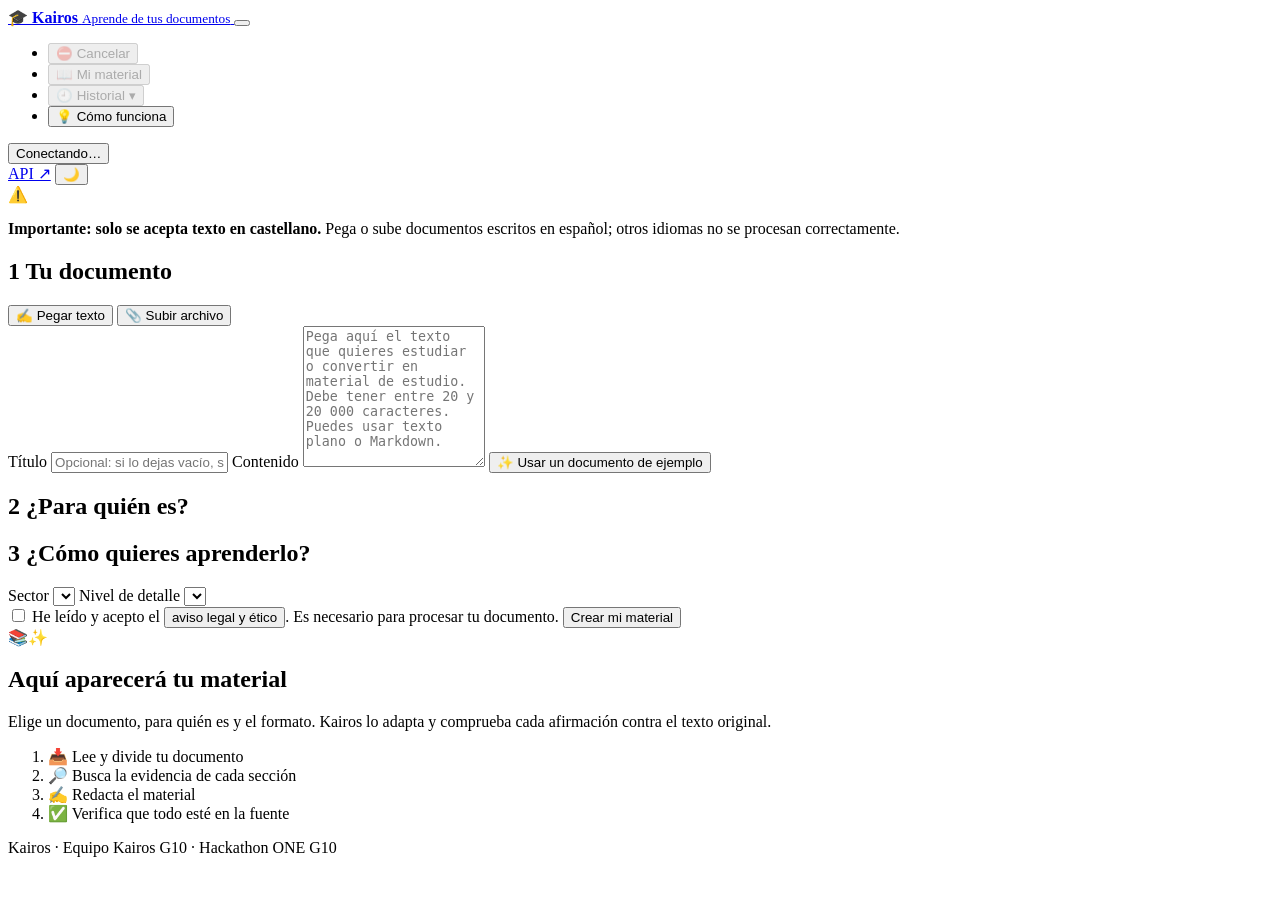
==== src/nuevamente/web/index.html @ 1387d69a "Sprint 03: aviso legal obligatorio, sector Tecnología, quiz mezclado y resumen ejecutivo estructurad" ====
<!doctype html>
<html lang="es">
<head>
  <meta charset="utf-8">
  <meta name="viewport" content="width=device-width, initial-scale=1">
  <title>Kairos</title>
  <meta name="description" content="Convierte documentos técnicos en material de estudio adaptado a cada persona.">
  <link rel="icon" href="data:image/svg+xml,<svg xmlns='http://www.w3.org/2000/svg' viewBox='0 0 100 100'><text y='.9em' font-size='90'>🎓</text></svg>">
  <link rel="preconnect" href="https://fonts.googleapis.com">
  <link rel="preconnect" href="https://fonts.gstatic.com" crossorigin>
  <link href="https://fonts.googleapis.com/css2?family=Nunito:wght@400;600;700;800;900&display=swap" rel="stylesheet">
  <link rel="stylesheet" href="/static/styles.css">
  <script>
    // Aplica el tema guardado antes de pintar, para evitar un parpadeo claro/oscuro.
    try {
      const tema = localStorage.getItem("nuevamente.tema");
      if (tema === "light" || tema === "dark") document.documentElement.dataset.theme = tema;
    } catch {}
  </script>
</head>
<body>
  <header class="navbar">
    <nav class="navbar-interior" aria-label="Principal">
      <a class="marca" href="#inicio" aria-label="Kairos, ir al inicio">
        <span class="marca-logo" aria-hidden="true">🎓</span>
        <span class="marca-texto">
          <strong>Kairos</strong>
          <small>Aprende de tus documentos</small>
        </span>
      </a>

      <button type="button" id="btn-menu" class="btn-menu" aria-expanded="false" aria-controls="menu" aria-label="Abrir menú">
        <span></span><span></span><span></span>
      </button>

      <div id="menu" class="menu">
        <ul class="menu-enlaces">
          <li><button type="button" id="btn-cancelar" class="btn-cancelar" aria-keyshortcuts="Escape" data-titulo="Detener la creación del material en curso (Esc)" disabled title="No hay ninguna creación en curso"><span aria-hidden="true">⛔</span> Cancelar</button></li>
          <li><button type="button" id="btn-material" data-seccion="material" aria-keyshortcuts="M" data-titulo="Ver el material abierto (M)" disabled title="Aún no has creado ningún material"><span aria-hidden="true">📖</span> <span class="menu-etiqueta">Mi material<small id="material-actual" class="menu-sub" hidden></small></span></button></li>
          <li class="menu-desplegable">
            <button type="button" id="btn-historial" aria-haspopup="true" aria-expanded="false" aria-controls="historial-menu" aria-keyshortcuts="H" data-titulo="Materiales generados recientemente (H)" disabled title="Aún no hay materiales en el historial">
              <span aria-hidden="true">🕘</span> Historial <span id="contador-historial" class="insignia" hidden></span><span class="flecha" aria-hidden="true">▾</span>
            </button>
            <div id="historial-menu" class="desplegable" hidden>
              <p class="desplegable-titulo">Generados recientemente</p>
              <input id="buscar-historial" type="search" class="buscador" placeholder="Buscar por título, formato o perfil…" aria-label="Buscar en el historial" autocomplete="off">
              <ul id="historial-lista-menu" class="historial-lista"></ul>
              <p id="historial-sin-resultados" class="sin-resultados" hidden>Ningún material coincide con la búsqueda.</p>
              <button type="button" id="btn-borrar-historial" class="enlace">🗑️ Borrar historial</button>
            </div>
          </li>
          <li><button type="button" id="btn-como" aria-keyshortcuts="Shift+?" title="Cómo funciona Kairos (?)"><span aria-hidden="true">💡</span> Cómo funciona</button></li>
        </ul>

        <div class="menu-acciones">
          <div class="menu-desplegable estado-desplegable">
            <button type="button" id="estado-oci" class="estado" aria-haspopup="true" aria-expanded="false" aria-controls="estado-menu" title="Dónde se guarda el material">
              <span class="punto" aria-hidden="true"></span><span class="estado-texto">Conectando…</span>
            </button>
            <div id="estado-menu" class="desplegable desplegable-derecha" hidden>
              <p class="desplegable-titulo">Dónde se guardan tus materiales</p>
              <p id="estado-detalle" class="estado-detalle"></p>
              <button type="button" id="btn-ver-guardado" class="enlace" hidden>☁️ Ver dónde se guardó este material</button>
            </div>
          </div>
          <a class="btn-api" href="/docs" target="_blank" rel="noopener">API ↗</a>
          <button type="button" id="btn-tema" class="btn-icono" aria-label="Cambiar a modo oscuro" title="Cambiar tema">🌙</button>
        </div>
      </div>
    </nav>
  </header>

  <dialog id="dialogo-como" class="dialogo" aria-labelledby="como-titulo">
    <form method="dialog">
      <button class="dialogo-cerrar" aria-label="Cerrar">✕</button>
    </form>
    <h2 id="como-titulo">💡 Cómo funciona Kairos</h2>
    <ol class="como-pasos">
      <li><strong>📥 Lee tu documento</strong><span>Lo divide en fragmentos por sección, conservando de dónde sale cada uno.</span></li>
      <li><strong>🔎 Busca evidencia</strong><span>Recupera los fragmentos más relevantes de cada sección, no solo de una búsqueda global.</span></li>
      <li><strong>✍️ Redacta el material</strong><span>Lo adapta al perfil, formato y nivel de detalle elegidos, citando el fragmento de origen.</span></li>
      <li><strong>✅ Verifica cada afirmación</strong><span>Compara cada afirmación con su fragmento. Si no alcanza el umbral (90% en Salud), el Crítico lo marca.</span></li>
    </ol>
    <p class="nota atajos">⌨️ Atajos: <kbd>Esc</kbd> cancelar la creación en curso · <kbd>M</kbd> mi material · <kbd>H</kbd> historial · <kbd>?</kbd> esta ayuda.</p>
    <p class="nota">El contenido se basa solo en el documento que proporcionas y se guarda en OCI Object Storage, o en un respaldo local si OCI no está configurado.</p>
  </dialog>

  <dialog id="dialogo-aviso" class="dialogo dialogo-aviso" aria-labelledby="aviso-titulo">
    <form method="dialog">
      <button class="dialogo-cerrar" aria-label="Cerrar">✕</button>
    </form>
    <h2 id="aviso-titulo">⚖️ Aviso legal y ético de uso</h2>
    <p class="nota">Antes de procesar tu documento, lee y acepta las siguientes condiciones de uso de Kairos.</p>
    <ol class="aviso-legal">
      <li><strong>Finalidad educativa.</strong> Kairos genera material de apoyo para el estudio a partir del documento que tú proporcionas. No constituye asesoría profesional médica, legal, financiera ni de ningún otro tipo, y no reemplaza el criterio de un profesional ni las normas e indicaciones oficiales vigentes.</li>
      <li><strong>Contenido generado con inteligencia artificial.</strong> El material se crea de forma automática y cada afirmación se contrasta con el documento fuente; aun así, puede contener errores, omisiones o interpretaciones inexactas. Revísalo antes de usarlo, enseñarlo o compartirlo.</li>
      <li><strong>Derechos sobre el documento.</strong> Declaras que eres titular del documento o que tienes autorización para usarlo con este fin, y que su uso no infringe derechos de autor, secretos comerciales ni acuerdos de confidencialidad.</li>
      <li><strong>Datos personales y sensibles.</strong> No incluyas datos personales que identifiquen a alguien ni información sensible, como historias clínicas, diagnósticos de pacientes, datos financieros o contraseñas. Si el documento los contiene, anonimízalos antes de procesarlo.</li>
      <li><strong>Tratamiento de la información.</strong> Para generar el material, el texto del documento puede enviarse a un proveedor externo de inteligencia artificial (Google Gemini o Anthropic Claude, según la configuración del servicio). El material generado, que incluye fragmentos citados del documento, se guarda en Oracle Cloud (OCI Object Storage) o en un respaldo local del servidor.</li>
      <li><strong>Uso responsable.</strong> Te comprometes a no usar Kairos para crear contenido engañoso, discriminatorio, ilícito o que pueda causar daño, ni para presentar el material generado como una fuente oficial o como la opinión de un profesional.</li>
      <li><strong>Responsabilidad.</strong> Kairos es un proyecto académico del equipo Kairos G10 (Hackathon ONE G10). Se ofrece tal cual, sin garantías, y el equipo no se responsabiliza de las decisiones que se tomen a partir del material generado. El uso que hagas de él es tu responsabilidad.</li>
    </ol>
    <p class="nota">Al marcar la casilla “He leído y acepto el aviso legal y ético” confirmas que aceptas estas condiciones para el documento que vas a procesar.</p>
    <div class="dialogo-acciones">
      <small id="aviso-pendiente" class="nota" aria-live="polite">⬇️ Desplázate hasta el final para poder aceptar.</small>
      <button type="button" id="btn-aviso-cerrar" class="btn-secundario">Cerrar</button>
      <button type="button" id="btn-aviso-aceptar" class="btn-secundario btn-destacado" disabled>✓ Acepto</button>
    </div>
  </dialog>

  <main id="inicio" class="layout">
    <!-- ===== Panel de configuración ===== -->
    <form id="form" class="panel" novalidate>
      <div class="alerta-idioma" role="note">
        <span class="alerta-icono" aria-hidden="true">⚠️</span>
        <p><strong>Importante: solo se acepta texto en castellano.</strong>
          Pega o sube documentos escritos en español; otros idiomas no se procesan correctamente.</p>
      </div>

      <section class="paso">
        <h2><span class="num">1</span> Tu documento</h2>

        <div class="segmentado" role="tablist" aria-label="Fuente del documento">
          <button type="button" role="tab" class="seg activo" data-modo="texto" aria-selected="true">✍️ Pegar texto</button>
          <button type="button" role="tab" class="seg" data-modo="archivo" aria-selected="false">📎 Subir archivo</button>
        </div>

        <div id="modo-texto">
          <label class="campo">
            <span>Título</span>
            <input id="titulo" type="text" maxlength="300" placeholder="Opcional: si lo dejas vacío, se toma del texto">
          </label>
          <label class="campo">
            <span>Contenido</span>
            <textarea id="contenido" rows="9" placeholder="Pega aquí el texto que quieres estudiar o convertir en material de estudio. Debe tener entre 20 y 20 000 caracteres. Puedes usar texto plano o Markdown."></textarea>
          </label>
          <button type="button" id="btn-ejemplo" class="enlace">✨ Usar un documento de ejemplo</button>
        </div>

        <div id="modo-archivo" hidden>
          <label id="zona-archivo" class="zona-archivo">
            <input id="archivo" type="file" accept=".txt,.md,.markdown,.pdf">
            <span class="zona-icono" aria-hidden="true">📄</span>
            <strong id="zona-texto">Arrastra tu archivo aquí o haz clic para elegirlo</strong>
            <small id="zona-ayuda">PDF, Markdown o texto</small>
          </label>
        </div>
      </section>

      <section class="paso">
        <h2><span class="num">2</span> ¿Para quién es?</h2>
        <div id="perfiles" class="chips" role="radiogroup" aria-label="Perfil del destinatario"></div>
      </section>

      <section class="paso">
        <h2><span class="num">3</span> ¿Cómo quieres aprenderlo?</h2>
        <div id="formatos" class="tarjetas-formato" role="radiogroup" aria-label="Formato de salida"></div>
      </section>

      <section class="paso paso-fila">
        <label class="campo">
          <span>Sector</span>
          <select id="nicho"></select>
        </label>
        <label class="campo">
          <span>Nivel de detalle</span>
          <select id="nivel"></select>
        </label>
      </section>

      <p id="aviso-salud" class="aviso" hidden>
        ⚕️ <strong>Material de apoyo educativo.</strong> Se genera solo a partir del documento que
        proporcionas y no reemplaza el criterio de un profesional de salud ni las indicaciones oficiales vigentes.
      </p>

      <p id="error-form" class="error" role="alert" hidden></p>

      <label class="aceptar-aviso" id="casilla-aviso" title="Primero lee el aviso legal y ético completo">
        <input id="acepto-aviso" type="checkbox" required aria-disabled="true">
        <span>He leído y acepto el <button type="button" id="ver-aviso" class="enlace enlace-aviso">aviso legal y ético</button>. Es necesario para procesar tu documento.</span>
      </label>

      <button id="btn-generar" type="submit" class="btn-principal">
        <span class="btn-texto">Crear mi material</span>
        <span class="btn-cargando" aria-hidden="true"></span>
      </button>
    </form>

    <!-- ===== Resultados ===== -->
    <section class="resultados" aria-live="polite">
      <div id="vacio" class="vacio">
        <div class="vacio-ilustracion" aria-hidden="true">📚✨</div>
        <h2>Aquí aparecerá tu material</h2>
        <p>Elige un documento, para quién es y el formato. Kairos lo adapta y
          comprueba cada afirmación contra el texto original.</p>
        <ol class="vacio-pasos">
          <li>📥 Lee y divide tu documento</li>
          <li>🔎 Busca la evidencia de cada sección</li>
          <li>✍️ Redacta el material</li>
          <li>✅ Verifica que todo esté en la fuente</li>
        </ol>
      </div>

      <div id="progreso" class="progreso" hidden>
        <h2>Preparando tu material…</h2>
        <div id="progreso-avance" class="avance" role="progressbar" aria-label="Avance de la creación del material"
             aria-valuemin="0" aria-valuemax="100" aria-valuenow="0">
          <div class="avance-cabecera">
            <span id="avance-etapa" class="avance-etapa">Iniciando…</span>
            <strong id="avance-porcentaje" class="avance-porcentaje">0%</strong>
          </div>
          <div class="avance-pista"><span id="avance-relleno" class="avance-relleno"></span></div>
        </div>
        <ol id="etapas" class="etapas"></ol>
      </div>

      <div id="resultado" hidden>
        <div class="resultado-cabecera">
          <div>
            <p id="res-etiqueta" class="etiqueta"></p>
            <h2 id="res-titulo"></h2>
          </div>
          <div class="descargas">
            <button type="button" class="btn-secundario" data-exportar="docx" title="Descargar como documento de Word (.docx)">📝 Word</button>
            <button type="button" class="btn-secundario" data-exportar="pptx" title="Descargar como presentación (.pptx)">📊 PowerPoint</button>
            <button type="button" class="btn-secundario" data-exportar="markdown" title="Descargar como texto Markdown (.md)">⬇️ Markdown</button>
            <button type="button" class="btn-secundario" data-exportar="anki_csv" title="Descargar tarjetas para importar en Anki (.csv)">⬇️ Anki</button>
          </div>
        </div>

        <div id="metricas" class="metricas"></div>

        <div class="pestanas" role="tablist">
          <button type="button" role="tab" class="pestana activa" data-pestana="contenido" aria-selected="true">📖 Material</button>
          <button type="button" role="tab" class="pestana" data-pestana="calidad" aria-selected="false">🔍 Fidelidad</button>
          <button type="button" role="tab" class="pestana" data-pestana="almacenamiento" aria-selected="false">☁️ Guardado</button>
          <button type="button" role="tab" class="pestana" data-pestana="json" aria-selected="false">🧾 JSON</button>
        </div>

        <div id="p-contenido" class="panel-pestana"></div>
        <div id="p-calidad" class="panel-pestana" hidden></div>
        <div id="p-almacenamiento" class="panel-pestana" hidden></div>
        <div id="p-json" class="panel-pestana" hidden><pre id="json"></pre></div>
      </div>

      <aside id="historial-caja" class="historial" hidden>
        <h3>🕘 Generados recientemente</h3>
        <ul id="historial" class="historial-lista"></ul>
      </aside>
    </section>
  </main>

  <footer class="pie">Kairos · Equipo Kairos G10 · Hackathon ONE G10</footer>

  <script type="module" src="/static/app.js"></script>
</body>
</html>
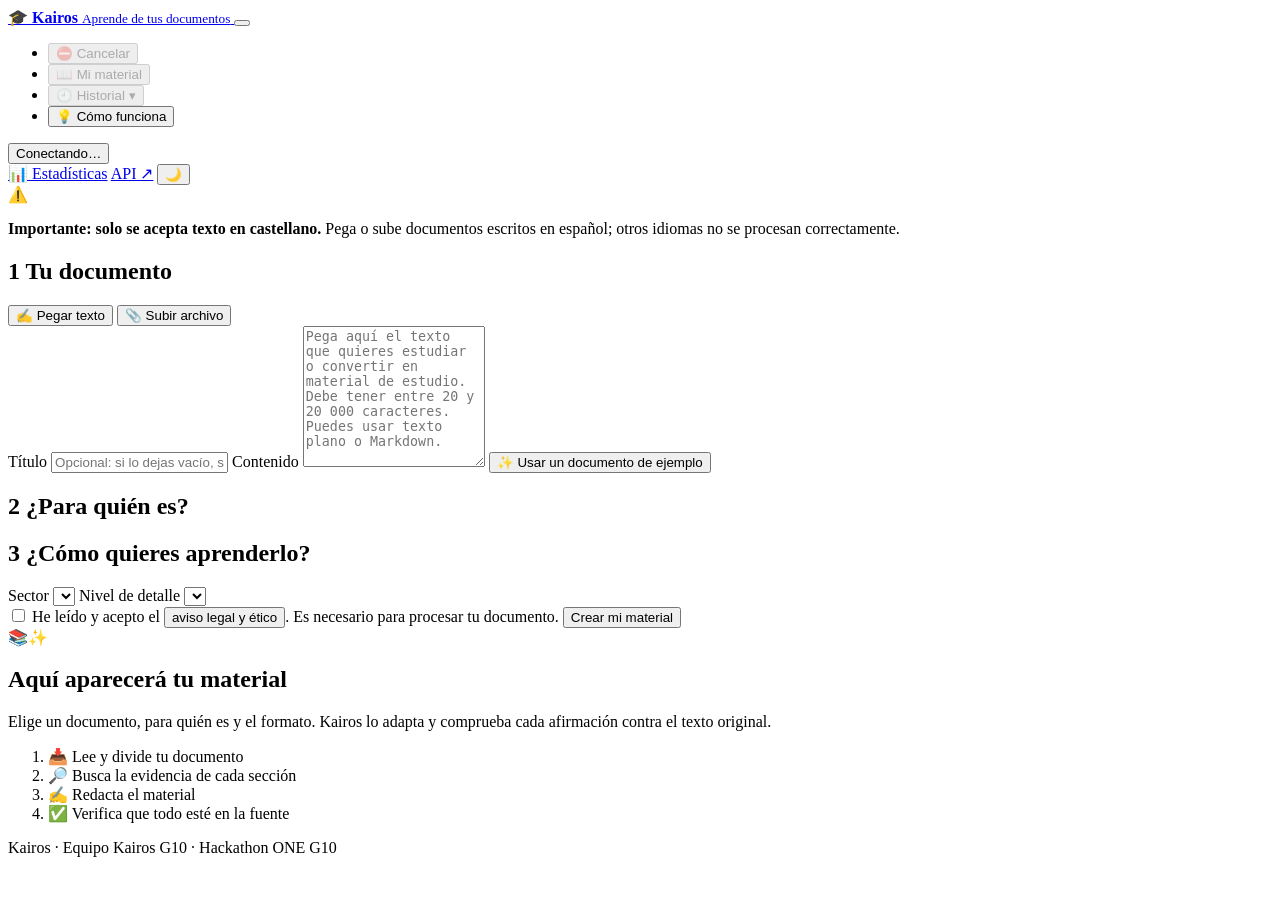
==== commit 058e9c57: "Interfaz: subida de Word, aviso de formato, reemplazo de archivo y estadísticas - Ingesta de Word (." ====
--- a/src/nuevamente/web/index.html
+++ b/src/nuevamente/web/index.html
@@ -63,6 +63,7 @@
               <button type="button" id="btn-ver-guardado" class="enlace" hidden>☁️ Ver dónde se guardó este material</button>
             </div>
           </div>
+          <a class="btn-api" href="/estadisticas" title="Uso de Kairos y opinión de los usuarios">📊 Estadísticas</a>
           <a class="btn-api" href="/docs" target="_blank" rel="noopener">API ↗</a>
           <button type="button" id="btn-tema" class="btn-icono" aria-label="Cambiar a modo oscuro" title="Cambiar tema">🌙</button>
         </div>
@@ -83,6 +84,15 @@
     </ol>
     <p class="nota atajos">⌨️ Atajos: <kbd>Esc</kbd> cancelar la creación en curso · <kbd>M</kbd> mi material · <kbd>H</kbd> historial · <kbd>?</kbd> esta ayuda.</p>
     <p class="nota">El contenido se basa solo en el documento que proporcionas y se guarda en OCI Object Storage, o en un respaldo local si OCI no está configurado.</p>
+  </dialog>
+
+  <dialog id="reemplazo-archivo" class="dialogo dialogo-reemplazo" aria-labelledby="reemplazo-titulo" aria-describedby="reemplazo-texto">
+    <h2 id="reemplazo-titulo">⚠️ Reemplazar archivo</h2>
+    <p id="reemplazo-texto"></p>
+    <div class="dialogo-acciones">
+      <button type="button" id="btn-reemplazo-cancelar" class="btn-secundario">Cancelar</button>
+      <button type="button" id="btn-reemplazar" class="btn-secundario btn-destacado">🔁 Reemplazar</button>
+    </div>
   </dialog>
 
   <dialog id="dialogo-aviso" class="dialogo dialogo-aviso" aria-labelledby="aviso-titulo">
@@ -122,7 +132,7 @@
 
         <div class="segmentado" role="tablist" aria-label="Fuente del documento">
           <button type="button" role="tab" class="seg activo" data-modo="texto" aria-selected="true">✍️ Pegar texto</button>
-          <button type="button" role="tab" class="seg" data-modo="archivo" aria-selected="false">📎 Subir archivo</button>
+          <button type="button" role="tab" class="seg" data-modo="archivo" aria-selected="false" title="Elegir un archivo: PDF, Word, Markdown o texto">📎 Subir archivo</button>
         </div>
 
         <div id="modo-texto">
@@ -139,11 +149,16 @@
 
         <div id="modo-archivo" hidden>
           <label id="zona-archivo" class="zona-archivo">
-            <input id="archivo" type="file" accept=".txt,.md,.markdown,.pdf">
+            <input id="archivo" type="file" accept=".txt,.md,.markdown,.pdf,.docx">
             <span class="zona-icono" aria-hidden="true">📄</span>
             <strong id="zona-texto">Arrastra tu archivo aquí o haz clic para elegirlo</strong>
-            <small id="zona-ayuda">PDF, Markdown o texto</small>
+            <small id="zona-ayuda">PDF, Word, Markdown o texto</small>
           </label>
+          <div id="aviso-archivo" class="aviso aviso-archivo" role="alert" hidden>
+            <p><strong>⚠️ <span id="aviso-archivo-titulo"></span></strong></p>
+            <p id="aviso-archivo-detalle"></p>
+            <button type="button" id="btn-recargar-archivo" class="btn-secundario">📎 Cargar otro archivo</button>
+          </div>
         </div>
       </section>
 
@@ -222,6 +237,7 @@
           </div>
           <div class="descargas">
             <button type="button" class="btn-secundario" data-exportar="docx" title="Descargar como documento de Word (.docx)">📝 Word</button>
+            <button type="button" class="btn-secundario" data-exportar="pdf" title="Descargar como PDF didáctico (.pdf)">📄 PDF</button>
             <button type="button" class="btn-secundario" data-exportar="pptx" title="Descargar como presentación (.pptx)">📊 PowerPoint</button>
             <button type="button" class="btn-secundario" data-exportar="markdown" title="Descargar como texto Markdown (.md)">⬇️ Markdown</button>
             <button type="button" class="btn-secundario" data-exportar="anki_csv" title="Descargar tarjetas para importar en Anki (.csv)">⬇️ Anki</button>
@@ -229,6 +245,8 @@
         </div>
 
         <div id="metricas" class="metricas"></div>
+
+        <section id="calificacion" class="calificacion" aria-label="Califica este material"></section>
 
         <div class="pestanas" role="tablist">
           <button type="button" role="tab" class="pestana activa" data-pestana="contenido" aria-selected="true">📖 Material</button>
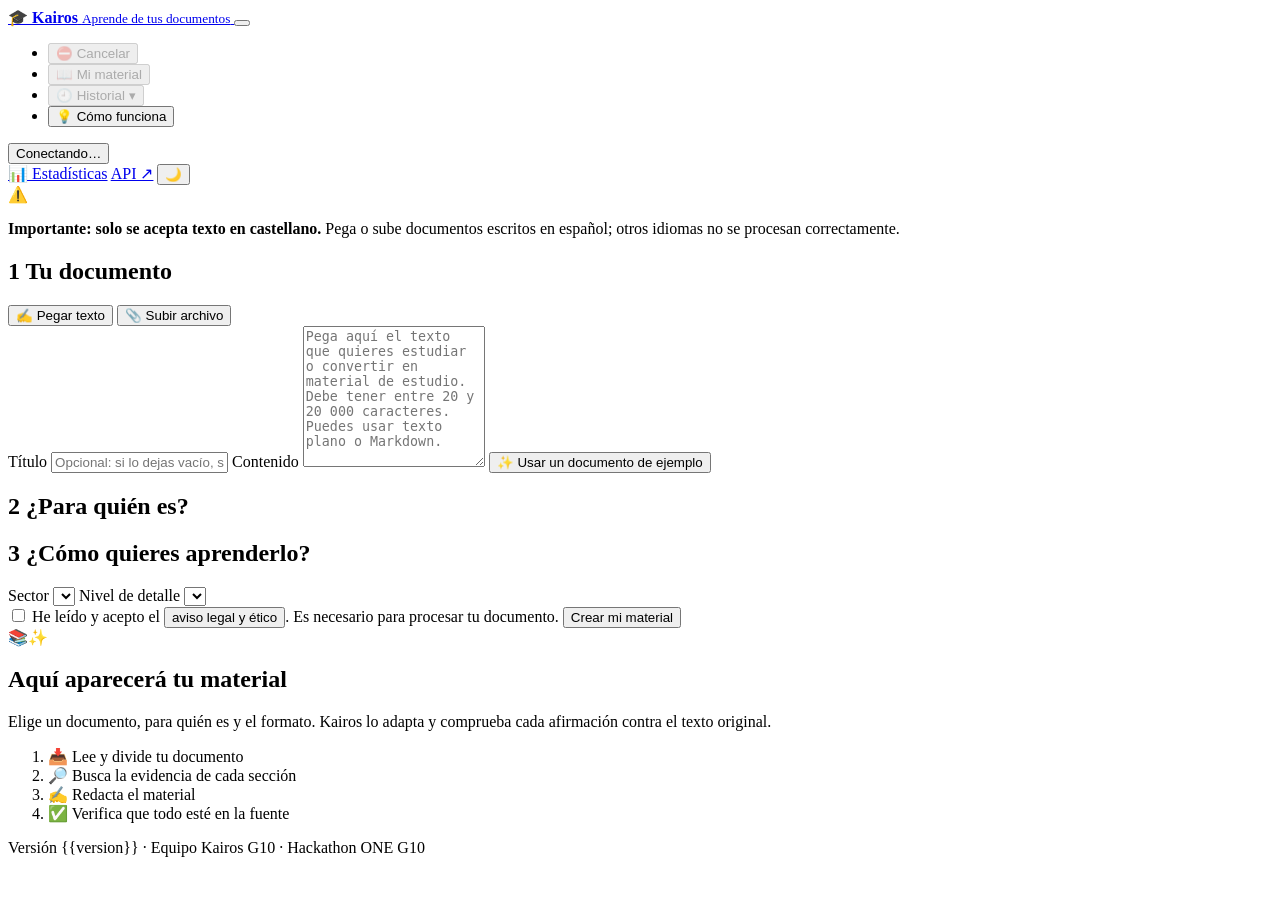
==== commit 2ddec36a: "Versión 1.4, nombres de formato del enunciado y documento de origen en el historial" ====
--- a/src/nuevamente/web/index.html
+++ b/src/nuevamente/web/index.html
@@ -38,12 +38,12 @@
           <li><button type="button" id="btn-cancelar" class="btn-cancelar" aria-keyshortcuts="Escape" data-titulo="Detener la creación del material en curso (Esc)" disabled title="No hay ninguna creación en curso"><span aria-hidden="true">⛔</span> Cancelar</button></li>
           <li><button type="button" id="btn-material" data-seccion="material" aria-keyshortcuts="M" data-titulo="Ver el material abierto (M)" disabled title="Aún no has creado ningún material"><span aria-hidden="true">📖</span> <span class="menu-etiqueta">Mi material<small id="material-actual" class="menu-sub" hidden></small></span></button></li>
           <li class="menu-desplegable">
-            <button type="button" id="btn-historial" aria-haspopup="true" aria-expanded="false" aria-controls="historial-menu" aria-keyshortcuts="H" data-titulo="Materiales generados recientemente (H)" disabled title="Aún no hay materiales en el historial">
+            <button type="button" id="btn-historial" aria-haspopup="true" aria-expanded="false" aria-controls="historial-menu" aria-keyshortcuts="H" data-titulo="Historial de materiales (H)" disabled title="Aún no hay materiales en el historial">
               <span aria-hidden="true">🕘</span> Historial <span id="contador-historial" class="insignia" hidden></span><span class="flecha" aria-hidden="true">▾</span>
             </button>
             <div id="historial-menu" class="desplegable" hidden>
-              <p class="desplegable-titulo">Generados recientemente</p>
-              <input id="buscar-historial" type="search" class="buscador" placeholder="Buscar por título, formato o perfil…" aria-label="Buscar en el historial" autocomplete="off">
+              <p class="desplegable-titulo">Historial</p>
+              <input id="buscar-historial" type="search" class="buscador" placeholder="Buscar por título, documento, formato o perfil…" aria-label="Buscar en el historial" autocomplete="off">
               <ul id="historial-lista-menu" class="historial-lista"></ul>
               <p id="historial-sin-resultados" class="sin-resultados" hidden>Ningún material coincide con la búsqueda.</p>
               <button type="button" id="btn-borrar-historial" class="enlace">🗑️ Borrar historial</button>
@@ -262,13 +262,13 @@
       </div>
 
       <aside id="historial-caja" class="historial" hidden>
-        <h3>🕘 Generados recientemente</h3>
+        <h3>🕘 Historial</h3>
         <ul id="historial" class="historial-lista"></ul>
       </aside>
     </section>
   </main>
 
-  <footer class="pie">Kairos · Equipo Kairos G10 · Hackathon ONE G10</footer>
+  <footer class="pie"><span title="Versión de la aplicación (1.N = Sprint N)">Versión {{version}}</span> · Equipo Kairos G10 · Hackathon ONE G10</footer>
 
   <script type="module" src="/static/app.js"></script>
 </body>
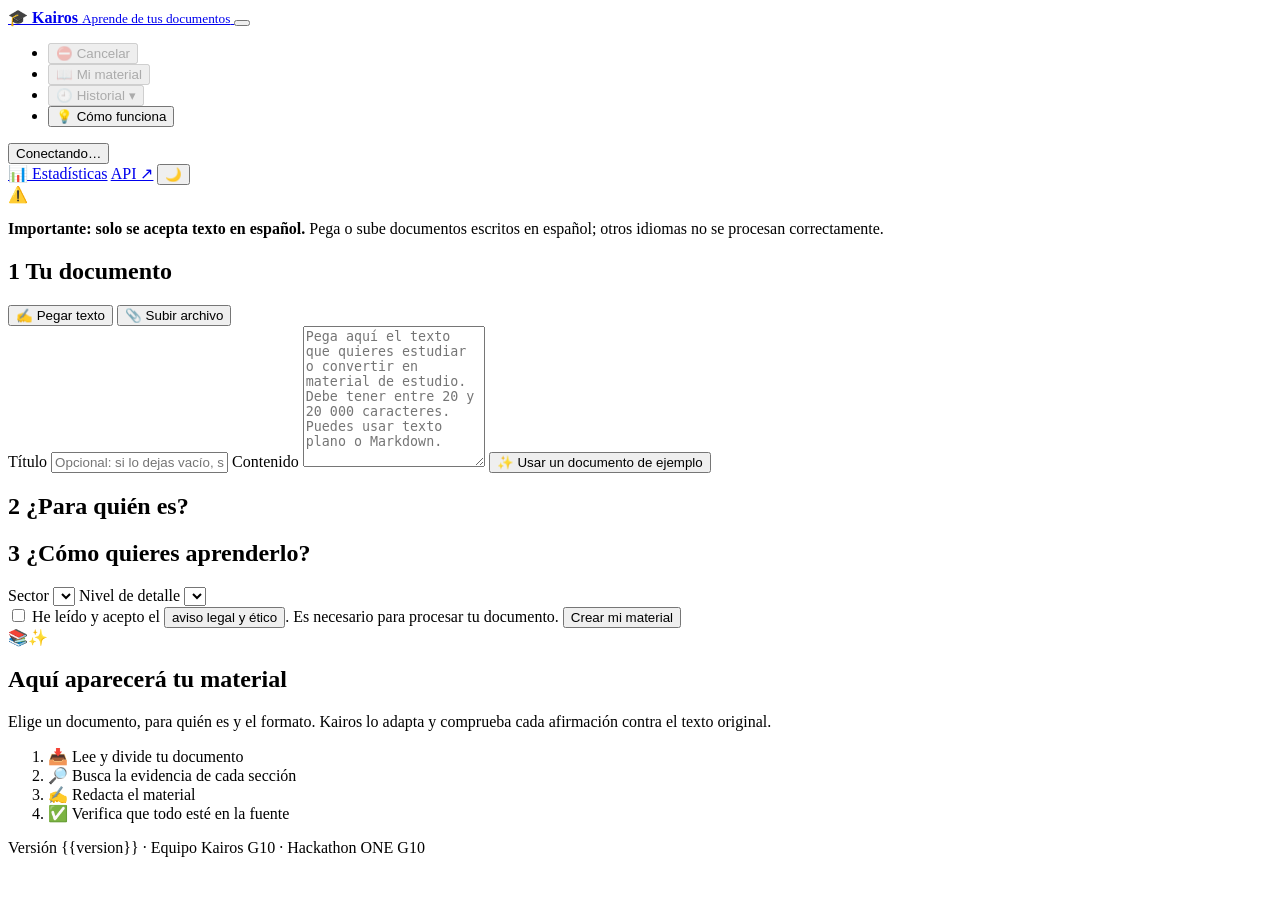
==== commit f85f066c: "Interfaz: guía de uso en "Cómo funciona", fondo animado y diagramas en el README - "Cómo funciona Ka" ====
--- a/src/nuevamente/web/index.html
+++ b/src/nuevamente/web/index.html
@@ -76,6 +76,22 @@
       <button class="dialogo-cerrar" aria-label="Cerrar">✕</button>
     </form>
     <h2 id="como-titulo">💡 Cómo funciona Kairos</h2>
+    <p class="como-intro">Kairos convierte un documento técnico en material de estudio hecho a tu medida, usando solo lo que dice ese documento.</p>
+
+    <h3 class="como-subtitulo">Qué puedes hacer</h3>
+    <ul class="como-funciones">
+      <li><strong>📎 Usar tu propio documento</strong><span>Pega el texto o sube un PDF (también escaneado), un Word (.docx), un Markdown o un archivo de texto.</span></li>
+      <li><strong>👤 Elegir para quién es</strong><span>Principiante, Desarrollador Junior/Semi Senior, Líder Técnico/Arquitecto o Gestor/Ejecutivo.</span></li>
+      <li><strong>📚 Elegir cómo aprender</strong><span>Guía paso a paso, flashcards, quiz con justificaciones, resumen ejecutivo, guion de clase o podcast.</span></li>
+      <li><strong>🎯 Ajustar sector y detalle</strong><span>General, Fintech, Salud, E-commerce o Tecnología, con un nivel conciso, didáctico o profundo.</span></li>
+      <li><strong>⬇️ Descargar el material</strong><span>En Word, PDF o PowerPoint, además de Markdown y CSV para importar las flashcards en Anki.</span></li>
+      <li><strong>🎬 Ver la clase en video</strong><span>El guion de clase se convierte en un video MP4 narrado, con una diapositiva por escena.</span></li>
+      <li><strong>🎧 Escuchar un podcast</strong><span>Ana pregunta y Leo explica el documento en una conversación en audio MP3 con dos voces.</span></li>
+      <li><strong>🕘 Volver a tus materiales</strong><span>El historial guarda tus últimos 8 materiales en este navegador, con el documento de origen y un buscador.</span></li>
+      <li><strong>⭐ Dar tu opinión</strong><span>Califica cada material de 1 a 5 estrellas y deja un comentario; el panel de estadísticas muestra el uso de la aplicación.</span></li>
+    </ul>
+
+    <h3 class="como-subtitulo">Qué pasa por dentro</h3>
     <ol class="como-pasos">
       <li><strong>📥 Lee tu documento</strong><span>Lo divide en fragmentos por sección, conservando de dónde sale cada uno.</span></li>
       <li><strong>🔎 Busca evidencia</strong><span>Recupera los fragmentos más relevantes de cada sección, no solo de una búsqueda global.</span></li>
@@ -123,7 +139,7 @@
     <form id="form" class="panel" novalidate>
       <div class="alerta-idioma" role="note">
         <span class="alerta-icono" aria-hidden="true">⚠️</span>
-        <p><strong>Importante: solo se acepta texto en castellano.</strong>
+        <p><strong>Importante: solo se acepta texto en español.</strong>
           Pega o sube documentos escritos en español; otros idiomas no se procesan correctamente.</p>
       </div>
 
@@ -270,6 +286,7 @@
 
   <footer class="pie"><span title="Versión de la aplicación (1.N = Sprint N)">Versión {{version}}</span> · Equipo Kairos G10 · Hackathon ONE G10</footer>
 
+  <script type="module" src="/static/fondo.js"></script>
   <script type="module" src="/static/app.js"></script>
 </body>
 </html>
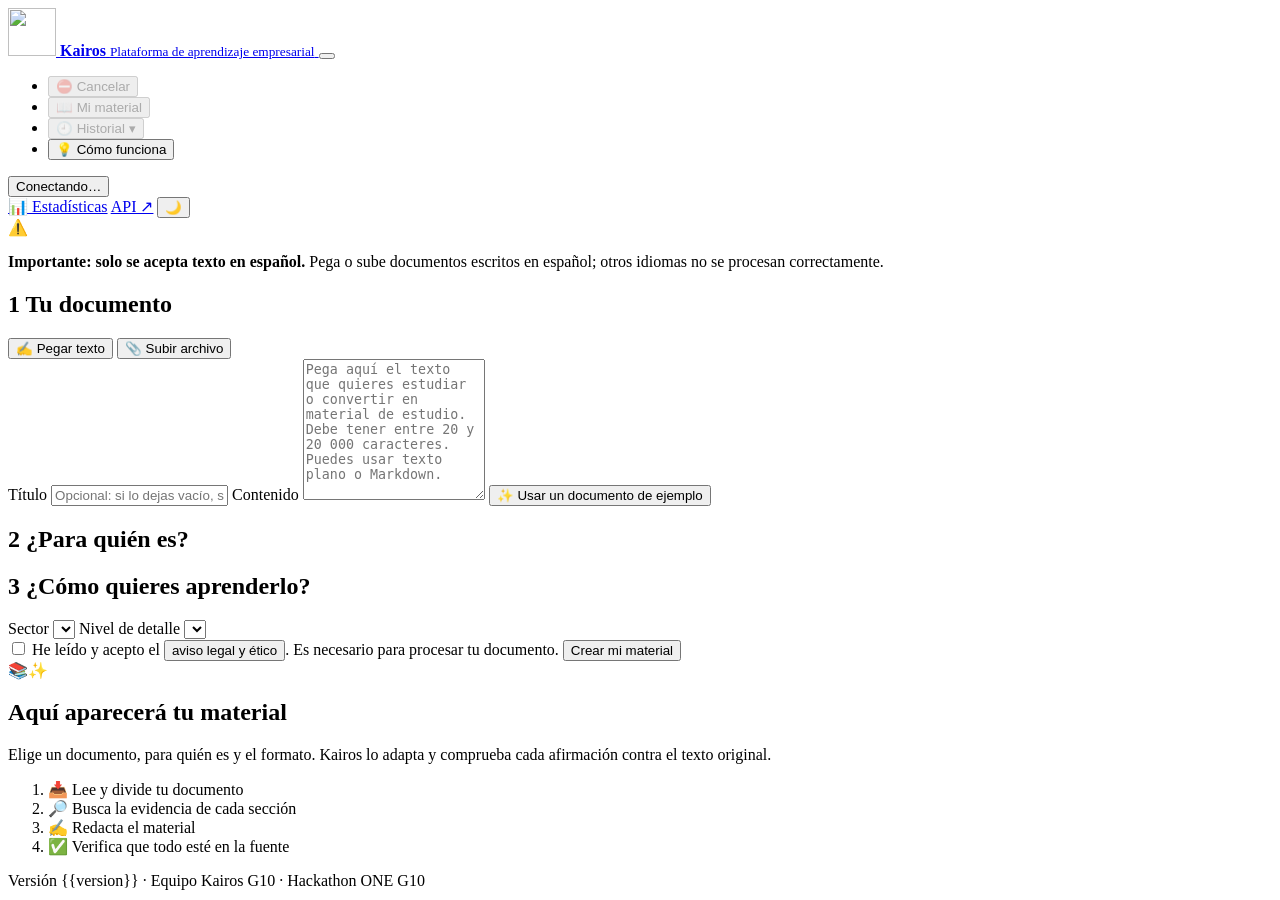
==== commit 41b4a53f: "Logo de Kairos en la interfaz web - Emblema de la K en la barra superior, con el subtítulo «Platafor" ====
--- a/src/nuevamente/web/index.html
+++ b/src/nuevamente/web/index.html
@@ -5,7 +5,8 @@
   <meta name="viewport" content="width=device-width, initial-scale=1">
   <title>Kairos</title>
   <meta name="description" content="Convierte documentos técnicos en material de estudio adaptado a cada persona.">
-  <link rel="icon" href="data:image/svg+xml,<svg xmlns='http://www.w3.org/2000/svg' viewBox='0 0 100 100'><text y='.9em' font-size='90'>🎓</text></svg>">
+  <link rel="icon" type="image/png" href="/static/favicon.png">
+  <link rel="apple-touch-icon" href="/static/apple-touch-icon.png">
   <link rel="preconnect" href="https://fonts.googleapis.com">
   <link rel="preconnect" href="https://fonts.gstatic.com" crossorigin>
   <link href="https://fonts.googleapis.com/css2?family=Nunito:wght@400;600;700;800;900&display=swap" rel="stylesheet">
@@ -22,10 +23,10 @@
   <header class="navbar">
     <nav class="navbar-interior" aria-label="Principal">
       <a class="marca" href="#inicio" aria-label="Kairos, ir al inicio">
-        <span class="marca-logo" aria-hidden="true">🎓</span>
+        <img class="marca-logo" src="/static/logo-kairos-emblema.png" alt="" width="48" height="48">
         <span class="marca-texto">
           <strong>Kairos</strong>
-          <small>Aprende de tus documentos</small>
+          <small>Plataforma de aprendizaje empresarial</small>
         </span>
       </a>
 
@@ -75,6 +76,7 @@
     <form method="dialog">
       <button class="dialogo-cerrar" aria-label="Cerrar">✕</button>
     </form>
+    <img class="logo-completo" src="/static/logo-kairos.png" alt="Kairos, plataforma de aprendizaje empresarial" width="1756" height="792">
     <h2 id="como-titulo">💡 Cómo funciona Kairos</h2>
     <p class="como-intro">Kairos convierte un documento técnico en material de estudio hecho a tu medida, usando solo lo que dice ese documento.</p>
 
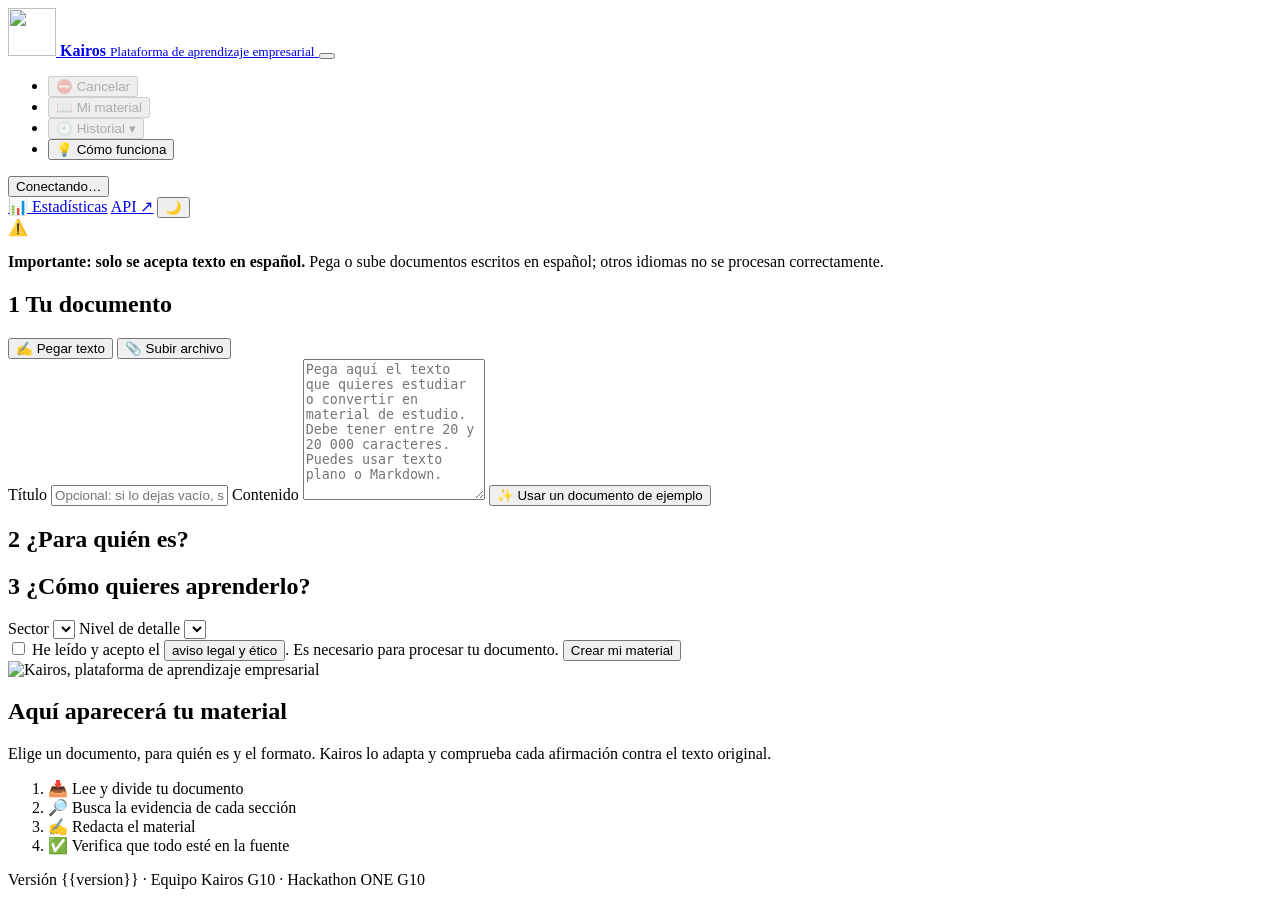
==== commit ea36bb51: "Logo completo de Kairos en el panel de bienvenida Reemplaza los emojis del panel «Aquí aparecerá tu " ====
--- a/src/nuevamente/web/index.html
+++ b/src/nuevamente/web/index.html
@@ -222,7 +222,7 @@
     <!-- ===== Resultados ===== -->
     <section class="resultados" aria-live="polite">
       <div id="vacio" class="vacio">
-        <div class="vacio-ilustracion" aria-hidden="true">📚✨</div>
+        <img class="vacio-logo" src="/static/logo-kairos.png" alt="Kairos, plataforma de aprendizaje empresarial" width="1756" height="792">
         <h2>Aquí aparecerá tu material</h2>
         <p>Elige un documento, para quién es y el formato. Kairos lo adapta y
           comprueba cada afirmación contra el texto original.</p>
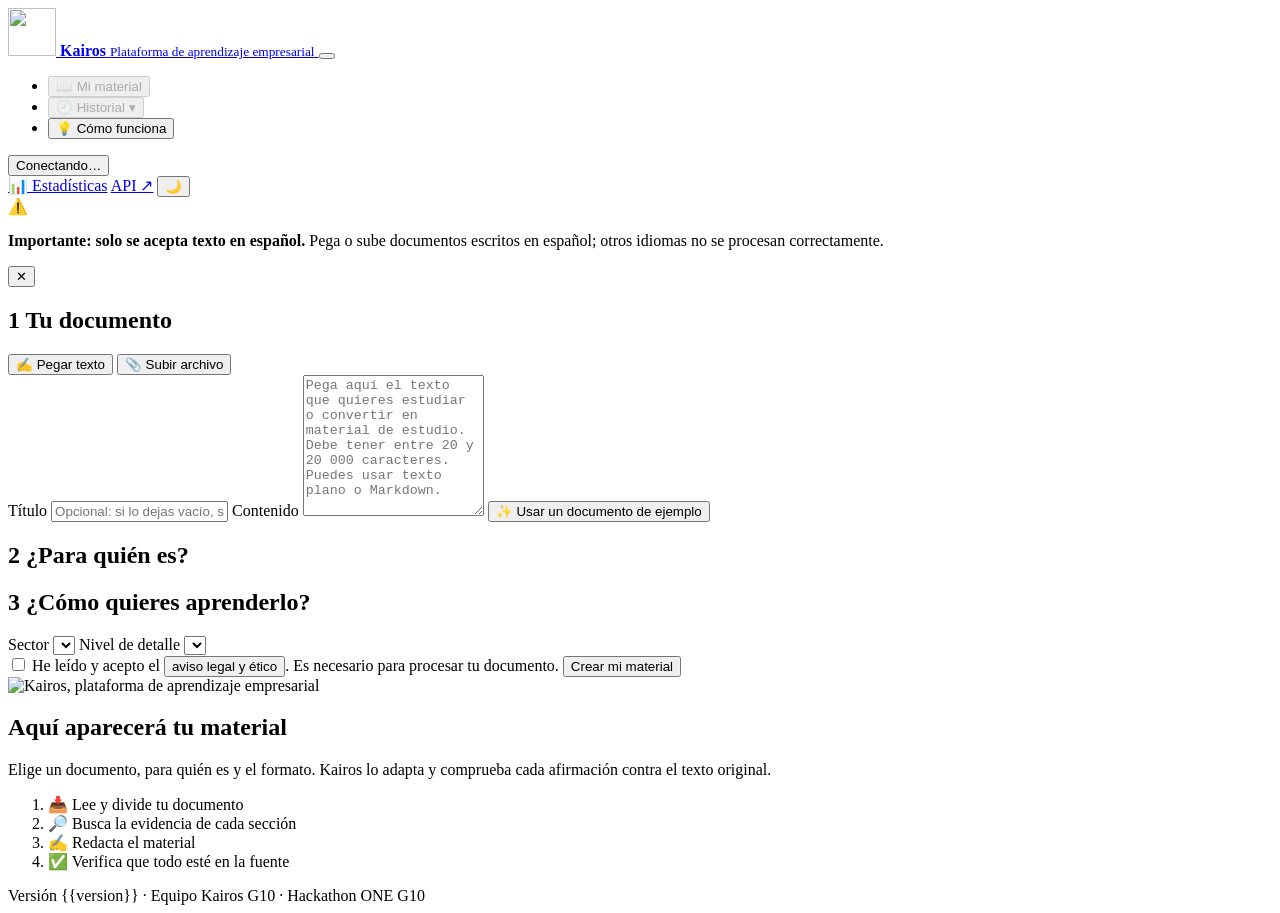
==== commit 091ee4eb: "refactor:docs y presetncaciones" ====
--- a/src/nuevamente/web/index.html
+++ b/src/nuevamente/web/index.html
@@ -5,8 +5,8 @@
   <meta name="viewport" content="width=device-width, initial-scale=1">
   <title>Kairos</title>
   <meta name="description" content="Convierte documentos técnicos en material de estudio adaptado a cada persona.">
-  <link rel="icon" type="image/png" href="/static/favicon.png">
-  <link rel="apple-touch-icon" href="/static/apple-touch-icon.png">
+  <link rel="icon" type="image/png" href="/static/img/favicon.png">
+  <link rel="apple-touch-icon" href="/static/img/apple-touch-icon.png">
   <link rel="preconnect" href="https://fonts.googleapis.com">
   <link rel="preconnect" href="https://fonts.gstatic.com" crossorigin>
   <link href="https://fonts.googleapis.com/css2?family=Nunito:wght@400;600;700;800;900&display=swap" rel="stylesheet">
@@ -23,7 +23,7 @@
   <header class="navbar">
     <nav class="navbar-interior" aria-label="Principal">
       <a class="marca" href="#inicio" aria-label="Kairos, ir al inicio">
-        <img class="marca-logo" src="/static/logo-kairos-emblema.png" alt="" width="48" height="48">
+        <img class="marca-logo" src="/static/img/logo-kairos-emblema.png" alt="" width="48" height="48">
         <span class="marca-texto">
           <strong>Kairos</strong>
           <small>Plataforma de aprendizaje empresarial</small>
@@ -36,7 +36,7 @@
 
       <div id="menu" class="menu">
         <ul class="menu-enlaces">
-          <li><button type="button" id="btn-cancelar" class="btn-cancelar" aria-keyshortcuts="Escape" data-titulo="Detener la creación del material en curso (Esc)" disabled title="No hay ninguna creación en curso"><span aria-hidden="true">⛔</span> Cancelar</button></li>
+          <li id="li-cancelar" hidden><button type="button" id="btn-cancelar" class="btn-cancelar" aria-keyshortcuts="Escape" data-titulo="Detener la creación del material en curso (Esc)" disabled title="No hay ninguna creación en curso"><span aria-hidden="true">⛔</span> Cancelar</button></li>
           <li><button type="button" id="btn-material" data-seccion="material" aria-keyshortcuts="M" data-titulo="Ver el material abierto (M)" disabled title="Aún no has creado ningún material"><span aria-hidden="true">📖</span> <span class="menu-etiqueta">Mi material<small id="material-actual" class="menu-sub" hidden></small></span></button></li>
           <li class="menu-desplegable">
             <button type="button" id="btn-historial" aria-haspopup="true" aria-expanded="false" aria-controls="historial-menu" aria-keyshortcuts="H" data-titulo="Historial de materiales (H)" disabled title="Aún no hay materiales en el historial">
@@ -76,7 +76,7 @@
     <form method="dialog">
       <button class="dialogo-cerrar" aria-label="Cerrar">✕</button>
     </form>
-    <img class="logo-completo" src="/static/logo-kairos.png" alt="Kairos, plataforma de aprendizaje empresarial" width="1756" height="792">
+    <img class="logo-completo" src="/static/img/logo-kairos-modoClaro.png" alt="Kairos, plataforma de aprendizaje empresarial" width="1756" height="792">
     <h2 id="como-titulo">💡 Cómo funciona Kairos</h2>
     <p class="como-intro">Kairos convierte un documento técnico en material de estudio hecho a tu medida, usando solo lo que dice ese documento.</p>
 
@@ -139,10 +139,11 @@
   <main id="inicio" class="layout">
     <!-- ===== Panel de configuración ===== -->
     <form id="form" class="panel" novalidate>
-      <div class="alerta-idioma" role="note">
+      <div id="alerta-idioma" class="alerta-idioma" role="note">
         <span class="alerta-icono" aria-hidden="true">⚠️</span>
         <p><strong>Importante: solo se acepta texto en español.</strong>
           Pega o sube documentos escritos en español; otros idiomas no se procesan correctamente.</p>
+        <button type="button" id="alerta-idioma-cerrar" class="alerta-cerrar" aria-label="Cerrar aviso de idioma">✕</button>
       </div>
 
       <section class="paso">
@@ -222,7 +223,7 @@
     <!-- ===== Resultados ===== -->
     <section class="resultados" aria-live="polite">
       <div id="vacio" class="vacio">
-        <img class="vacio-logo" src="/static/logo-kairos.png" alt="Kairos, plataforma de aprendizaje empresarial" width="1756" height="792">
+        <img class="vacio-logo" src="/static/img/logo-kairos-modoClaro.png" alt="Kairos, plataforma de aprendizaje empresarial" width="1756" height="792">
         <h2>Aquí aparecerá tu material</h2>
         <p>Elige un documento, para quién es y el formato. Kairos lo adapta y
           comprueba cada afirmación contra el texto original.</p>
